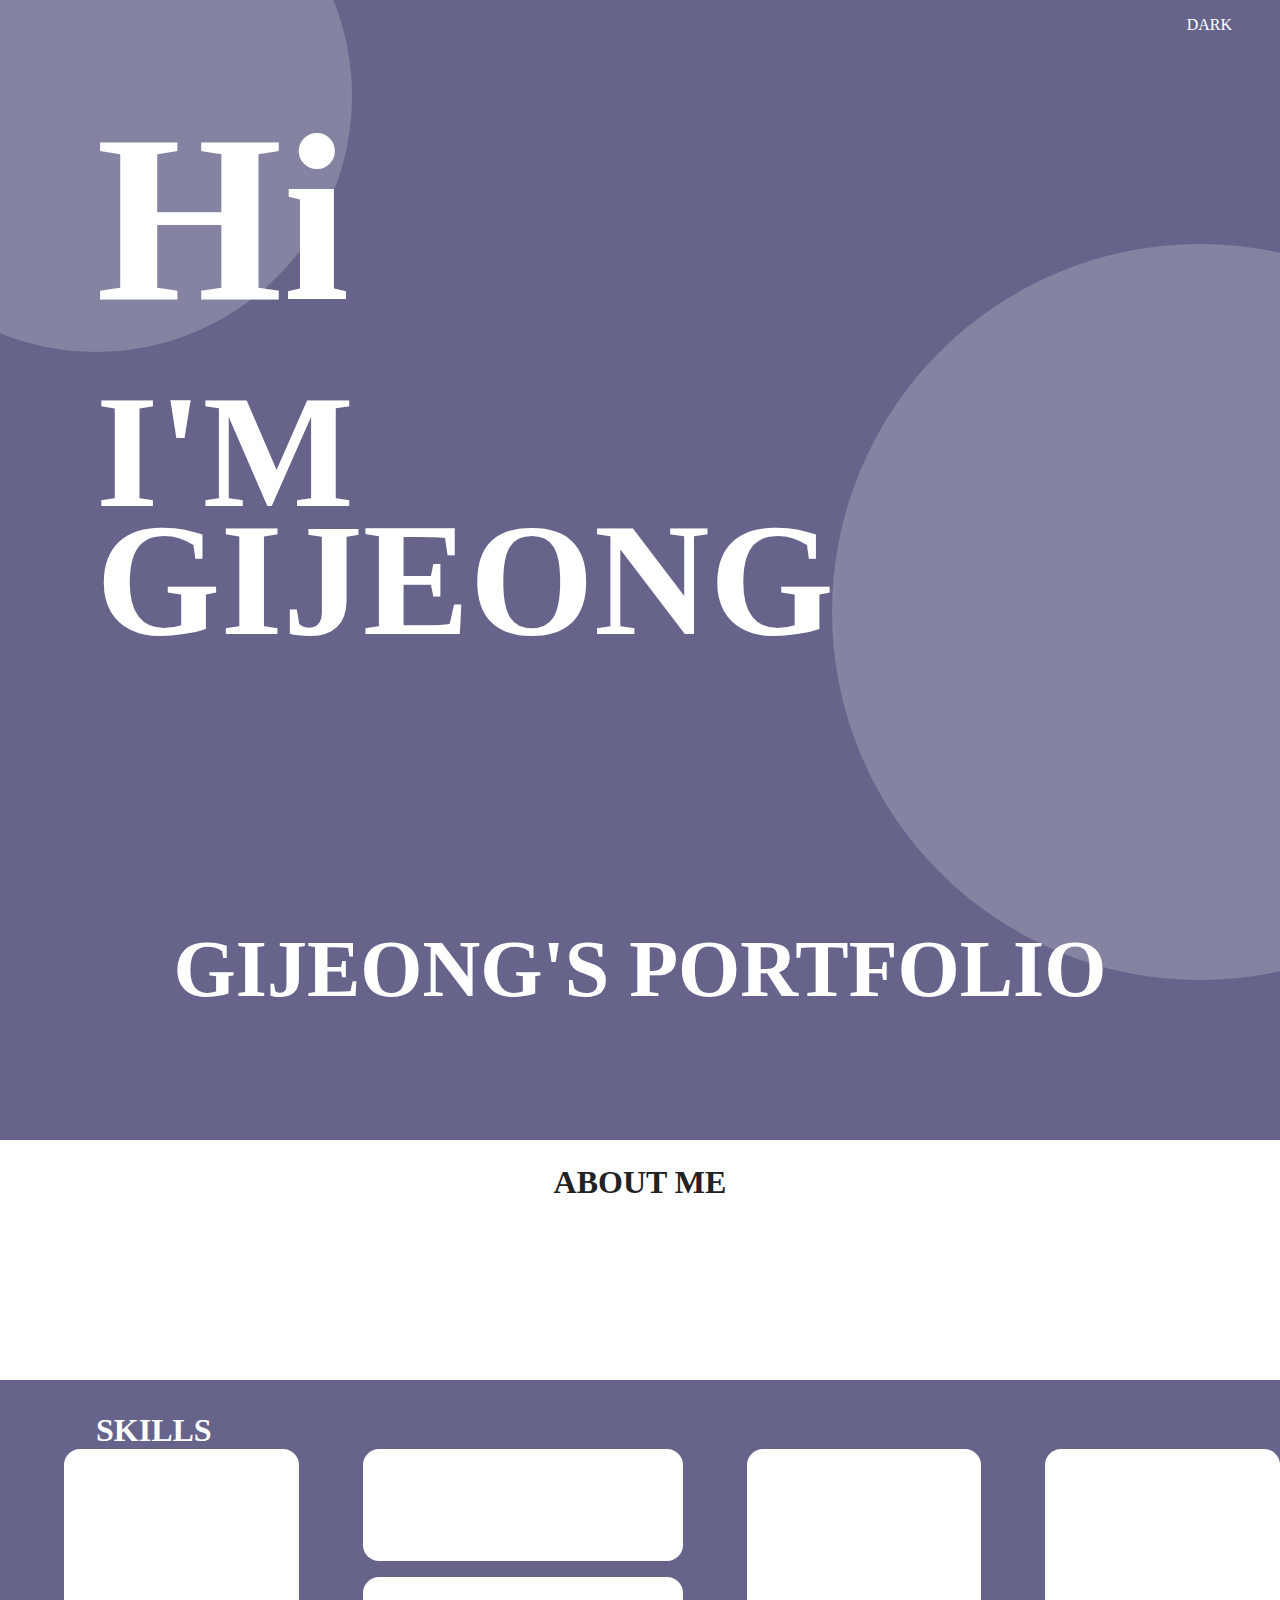
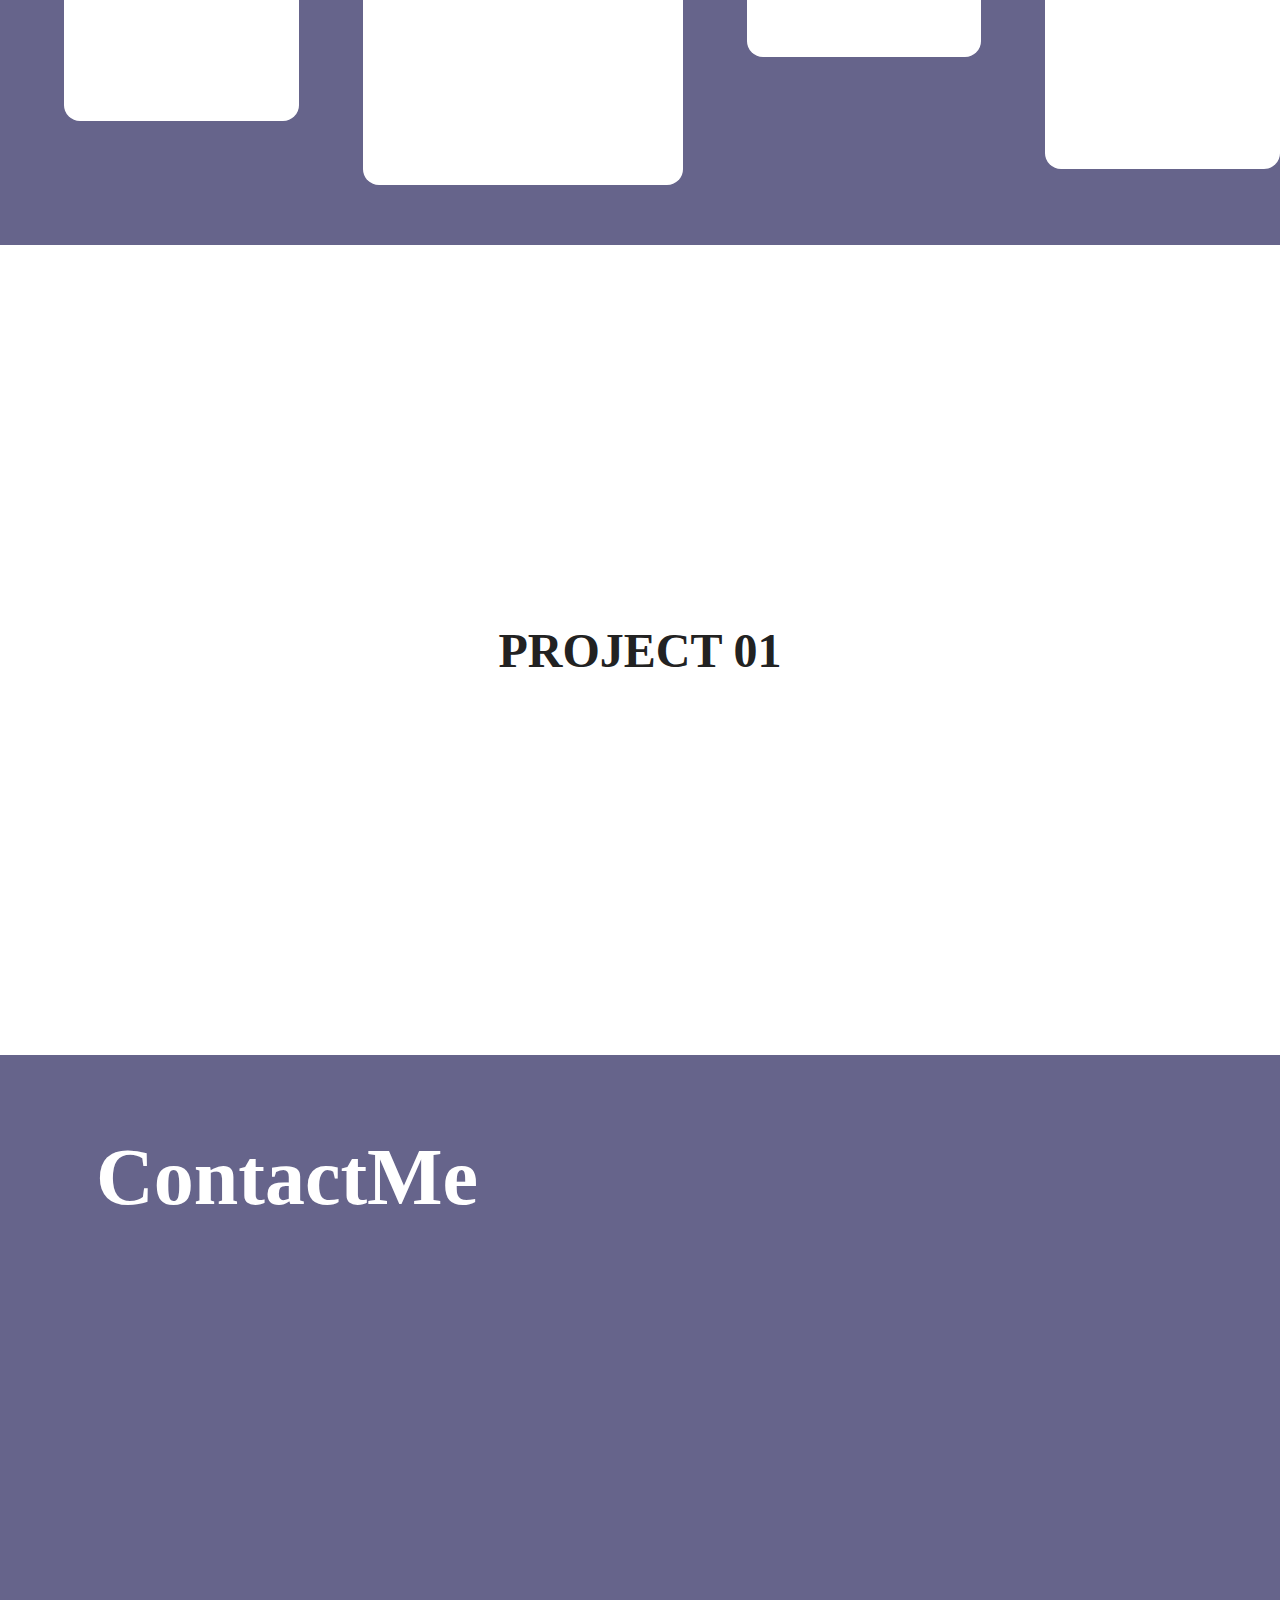
==== index.html @ b9e45b72 "first commit" ====
<!DOCTYPE html>
<html lang="en">
  <head>
    <meta charset="UTF-8" />
    <meta http-equiv="X-UA-Compatible" content="IE=edge" />
    <meta name="viewport" content="width=device-width, initial-scale=1.0" />
    <title>포트폴리오</title>
    <link rel="stylesheet" href="./css/common.css" />
    <link rel="stylesheet" href="./css/portfolio.css" />
  </head>
  <body>
    <div>
      <section id="wrap">
        <header><span id="darkMode" class="whiteFont">DARK</span></header>
        <div id="smallCircle" class="whiteBackground"></div>
        <div class="fontsize15rem whiteFont bold subject">Hi</div>
        <div class="fontsize10rem whiteFont bold subject line80">
          I'M <br />
          GIJEONG
        </div>
        <div id="bigCircle" class="whiteBackground"></div>
      </section>
      <section>
        <div class="whiteFont fontsize5rem centerTextBox10 bold">
          GIJEONG'S PORTFOLIO
        </div>
        <div
          class="bold fontsize2rem centerTextBox10 whiteBackground"
          id="aboutme"
        >
          ABOUT ME
        </div>
        <div>
          <p class="fontsize2rem whiteFont bold subject">SKILLS</p>
          <div class="flexAlignStart">
            <div class="whiteboxWidth whiteBox17rem"></div>
            <div>
              <div class="whiteboxWidth whiteBox7rem"></div>
              <div class="whiteboxWidth whiteBox13rem"></div>
            </div>
            <div class="whiteboxWidth whiteBox13rem"></div>
            <div class="whiteboxWidth whiteBox20rem"></div>
          </div>
        </div>
      </section>
      <section class="flexCenter">
        <div id="projectBox" class="whiteBackground flexCenter">PROJECT 01</div>
        <div></div>
      </section>
      <section>
        <div class="whiteFont fontsize5rem bold subject contact">ContactMe</div>
        <div class="footer whiteBackground"></div>
      </section>
    </div>
    <script>
      window.onload = function () {
        /*최상위 root 속성 셋팅*/
        document.documentElement.setAttribute("color-theme", "purple");
      };

      let darkMode = document.getElementById("darkMode");

      darkMode.addEventListener("click", (e) => {
        //매개변수 이름은 마음대로..e든 event든
        //e => 이벤트가 일어난 객체가 뭔지 알려줌
        //e.target==> 일어난 객체를 선택
        //e.target.innerText=> 일어난 개체를 선택해서 innerText 속성 선택
        if (e.target.innerText == "DARK") {
          //documentElement=> html 태그 즉 root
          document.documentElement.setAttribute("color-theme", "dark");
          e.target.innerText = "PURPLE";
        } else {
          document.documentElement.setAttribute("color-theme", "purple");
          e.target.innerText = "DARK";
        }
      });
    </script>
  </body>
</html>
---- css/common.css ----
/*변수선언
가상선택자 루트*/
:root[color-theme="purple"] {
  --background: #66648b;
  --boxColor: #fff;
}
:root[color-theme="dark"] {
  --background: #000;
  --boxColor: #2f2f2f;
}

.bold {
  font-weight: bold;
}

.whiteFont {
  color: #fff;
}

.whiteBackground {
  background-color: var(--boxColor);
}

.fontsize2rem {
  font-size: 2rem;
}

.fontsize5rem {
  font-size: 5rem;
}
.fontsize7rem {
  font-size: 7rem;
}

.fontsize8rem {
  font-size: 8rem;
}

.fontsize10rem {
  font-size: 10rem;
}

.fontsize15rem {
  font-size: 15rem;
}

.line80 {
  line-height: 80%;
}
.whiteboxWidth {
  width: 20rem;
  background-color: #fff;
  border-radius: 1rem;
}
.whiteBox7rem {
  height: 7rem;
}

.whiteBox13rem {
  height: 13rem;
}

.whiteBox17rem {
  height: 17rem;
}

.centerTextBox10 {
  padding-top: 1.5rem;
  width: 100%;
  height: 15rem;
  text-align: center;
}

.subject {
  padding-top: 2rem;
  padding-left: 6rem;
}
.whiteBox20rem {
  height: 20rem;
}
---- css/portfolio.css ----
/*가상요소 선택=> :root는 css가 만든거임 
color-theme는 내장된게 아니라 내가 만든 속성*/
:root[color-theme="purple"] {
  /*변수선언*/
  --background: #66648b;
  --boxColor: #fff;
  --fontColor: #222;
}
:root[color-theme="dark"] {
  --background: #000;
  --boxColor: #2f2f2f;
  --fontColor: white;
}
/*
자바스크립트로 한다면
let --background;
let --boxColor;
if(root.getAttribute("color-theme")==="pink")
*/
* {
  margin: 0;
  padding: 0;
  box-sizing: border-box;
}
/*
    스크롤을 다루기 위해서는 관련된 가상 요소에 스타일을 입혀주면 됩니다.

    몇가지 가상요소가 더 있지만 주로 아래 3개만 신경써줍니다.(chrome 기준)

    

    ::-webkit-scrollbar : 스크롤바 전체
    ::-webkit-scrollbar-thumb : 스크롤 막대
    ::-webkit-scrollbar-track : 스크롤 막대 외부
    */

body {
  overflow-x: hidden;
}
body::-webkit-scrollbar {
  display: none;
}

header {
  width: 100%;
  height: 3rem;
  text-align: right;
  padding-top: 1rem;
  padding-right: 3rem;
}

header > span {
  cursor: pointer;
}
#wrap > div:nth-child(4) {
  animation-name: move;
  animation-duration: 2s;
  animation-delay: 1s;
  animation-direction: alternate;
  animation-iteration-count: infinite;
}

@keyframes move {
  0% {
    left: 0%;
  }
  25% {
    left: 20%;
  }
  75% {
    left: 50%;
  }
  100% {
    left: 100%;
  }
}

section {
  width: 100%;
  height: 100vh;
  background-color: var(--background);
}

#smallCircle {
  position: absolute;
  width: 32rem;
  height: 32rem;
  top: -10rem;
  left: -10rem;
  opacity: 0.2;
  border-radius: 50%;
}

#bigCircle {
  position: absolute;
  width: 46rem;
  height: 46rem;
  bottom: -5rem;
  right: -18rem;
  opacity: 0.2;
  border-radius: 50%;
}

/*
 앤트디자인
 부트스트랩
 머터리얼 디자인
*/

.flexAlignStart {
  display: flex;
  justify-content: center;
  align-items: flex-start;
}

.flexAlign {
  display: flex;

  align-items: center;
}

.flexCenter {
  display: flex;
  justify-content: center;
  align-items: center;
}
.flexAlignStart > div {
  margin-left: 4rem;
}

.flexAlignStart > div > div {
  margin-bottom: 1rem;
}

#projectBox {
  width: 100%;
  height: 90vh;

  font-size: 3rem;
  font-weight: bold;
  color: var(--fontColor);
}

.contact {
  height: 70%;
}
.footer {
  height: 30%;
}

#aboutme {
  color: var(--fontColor);
}
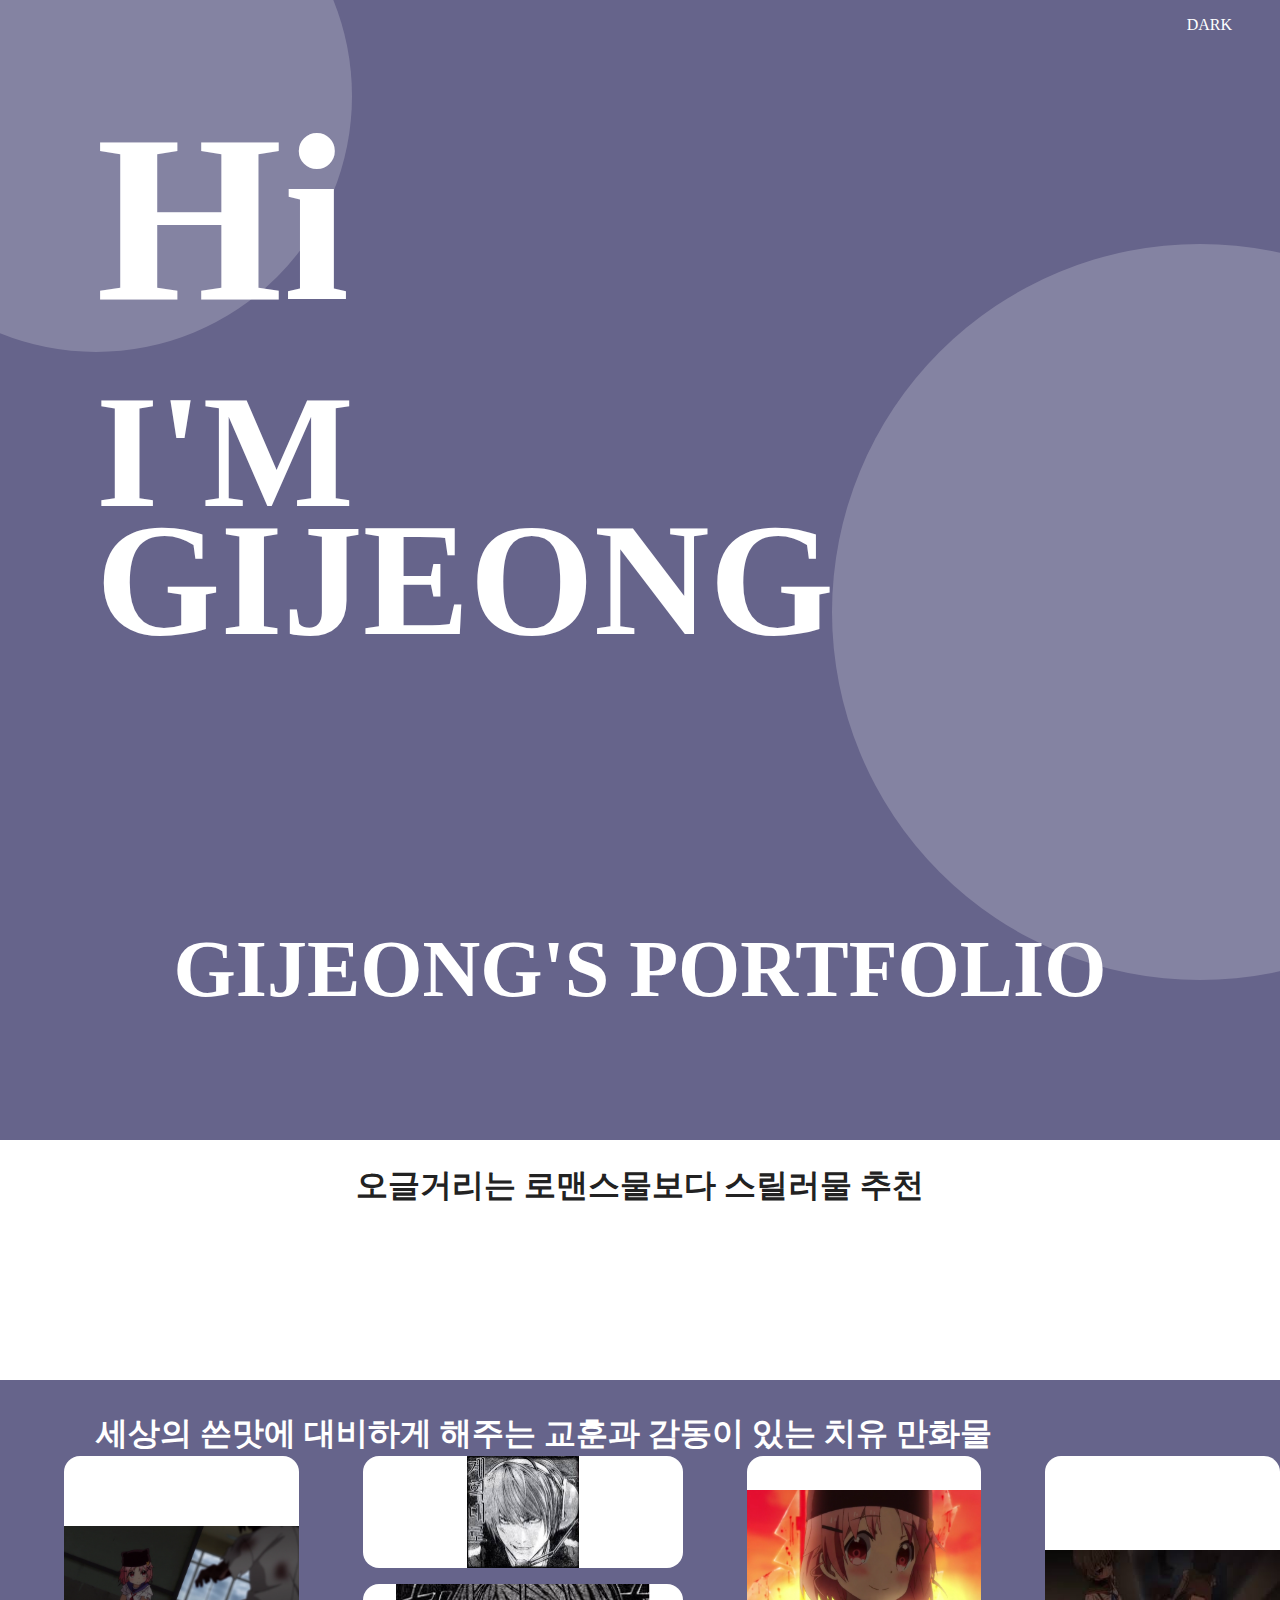
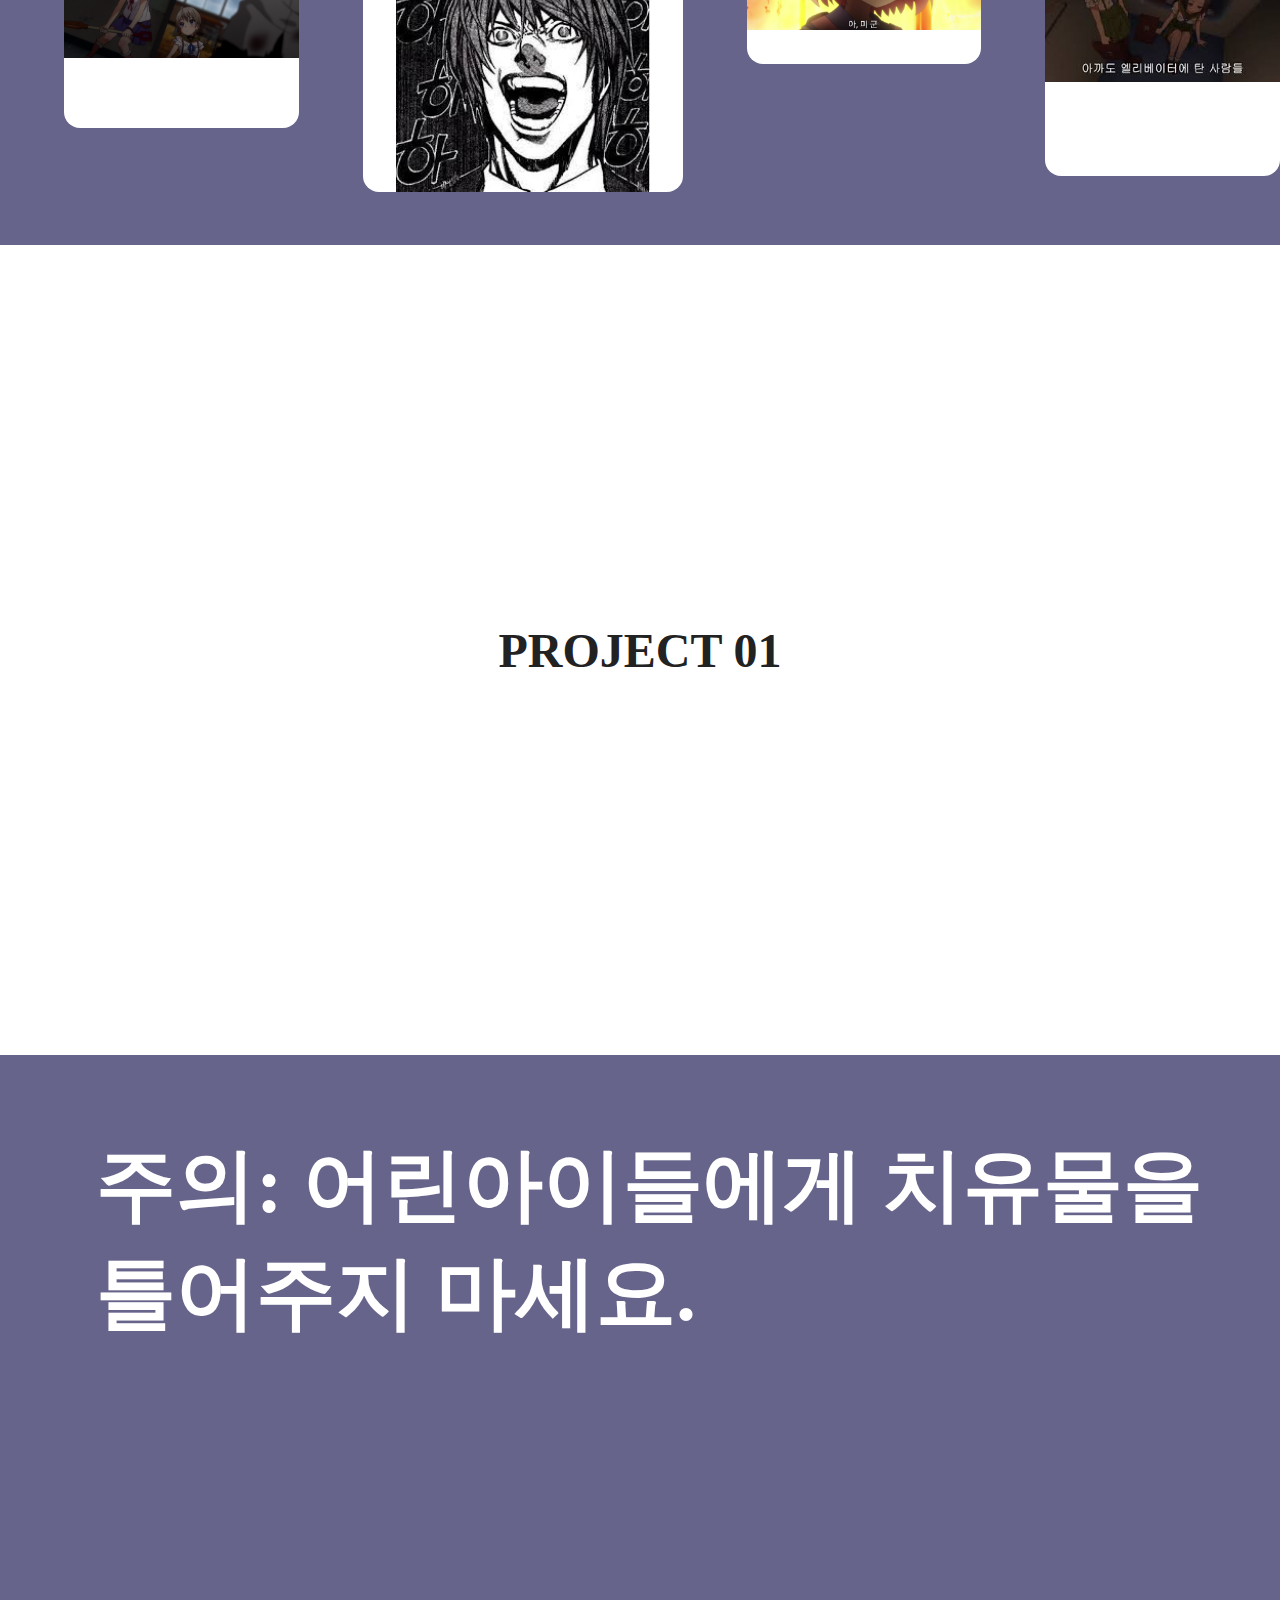
==== commit af2f289e: "commit22" ====
--- a/index.html
+++ b/index.html
@@ -28,18 +28,20 @@
           class="bold fontsize2rem centerTextBox10 whiteBackground"
           id="aboutme"
         >
-          ABOUT ME
+          오글거리는 로맨스물보다 스릴러물 추천
         </div>
         <div>
-          <p class="fontsize2rem whiteFont bold subject">SKILLS</p>
+          <p class="fontsize2rem whiteFont bold subject">
+            세상의 쓴맛에 대비하게 해주는 교훈과 감동이 있는 치유 만화물
+          </p>
           <div class="flexAlignStart">
-            <div class="whiteboxWidth whiteBox17rem"></div>
+            <div id="photo1" class="whiteboxWidth whiteBox17rem image"></div>
             <div>
-              <div class="whiteboxWidth whiteBox7rem"></div>
-              <div class="whiteboxWidth whiteBox13rem"></div>
+              <div id="photo2" class="whiteboxWidth whiteBox7rem image"></div>
+              <div id="photo3" class="whiteboxWidth whiteBox13rem image"></div>
             </div>
-            <div class="whiteboxWidth whiteBox13rem"></div>
-            <div class="whiteboxWidth whiteBox20rem"></div>
+            <div id="photo4" class="whiteboxWidth whiteBox13rem image"></div>
+            <div id="photo5" class="whiteboxWidth whiteBox20rem image"></div>
           </div>
         </div>
       </section>
@@ -48,7 +50,9 @@
         <div></div>
       </section>
       <section>
-        <div class="whiteFont fontsize5rem bold subject contact">ContactMe</div>
+        <div class="whiteFont fontsize5rem bold subject contact">
+          주의: 어린아이들에게 치유물을 틀어주지 마세요.
+        </div>
         <div class="footer whiteBackground"></div>
       </section>
     </div>
--- a/css/portfolio.css
+++ b/css/portfolio.css
@@ -62,16 +62,16 @@
 
 @keyframes move {
   0% {
-    left: 0%;
+    margin-left: 0%;
   }
   25% {
-    left: 20%;
+    margin-left: 20%;
   }
   75% {
-    left: 50%;
+    margin-left: 50%;
   }
   100% {
-    left: 100%;
+    margin-left: 80%;
   }
 }
 
@@ -151,3 +151,29 @@
 #aboutme {
   color: var(--fontColor);
 }
+
+.image {
+  background-position: center;
+  background-repeat: no-repeat;
+  background-size: contain;
+}
+
+#photo1 {
+  background-image: url("../image/5e315429f93ce2161b8ae4c96a2792f0b2fc78f5.png");
+}
+
+#photo2 {
+  background-image: url("../image/다운로드.jpg");
+}
+
+#photo3 {
+  background-image: url("../image/다운로드2.jpg");
+}
+
+#photo4 {
+  background-image: url("../image/Screenshot_2015-07-10-04-49-13.png");
+}
+
+#photo5 {
+  background-image: url("../image/images.jpg");
+}
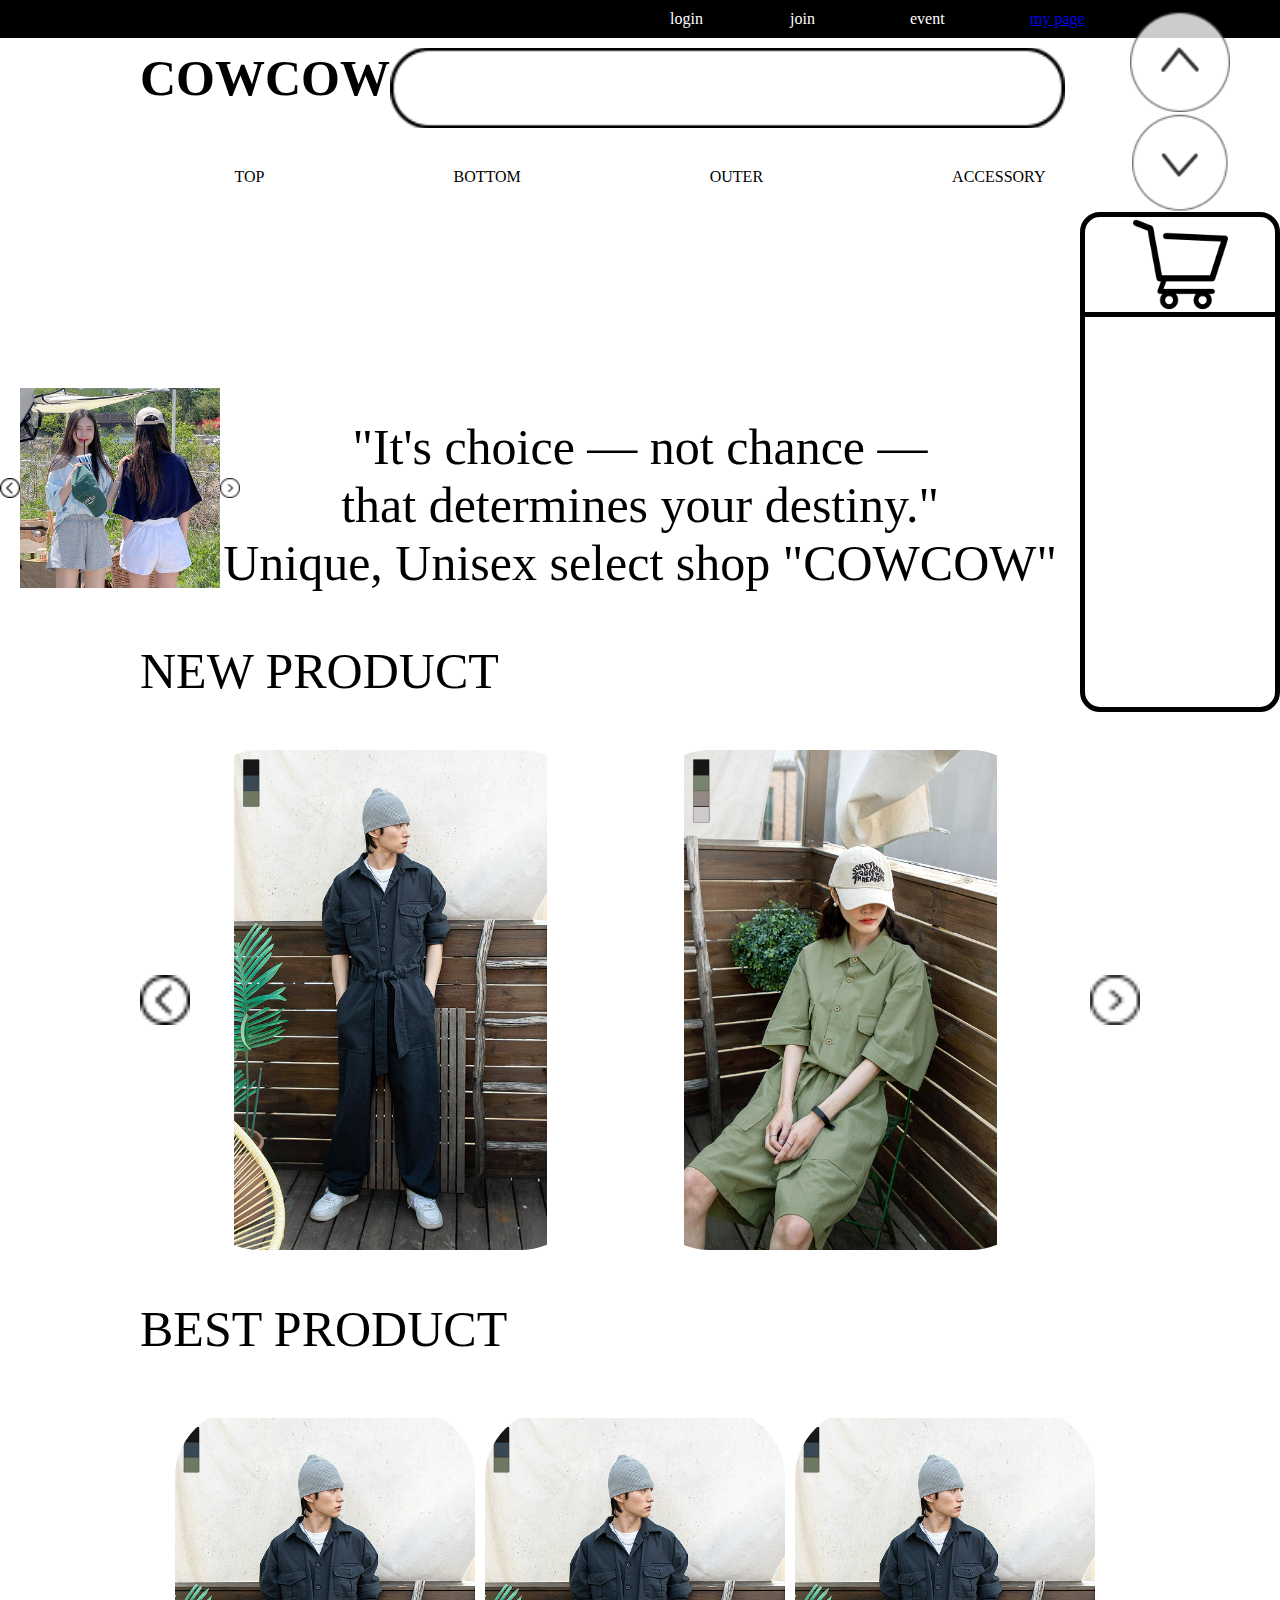
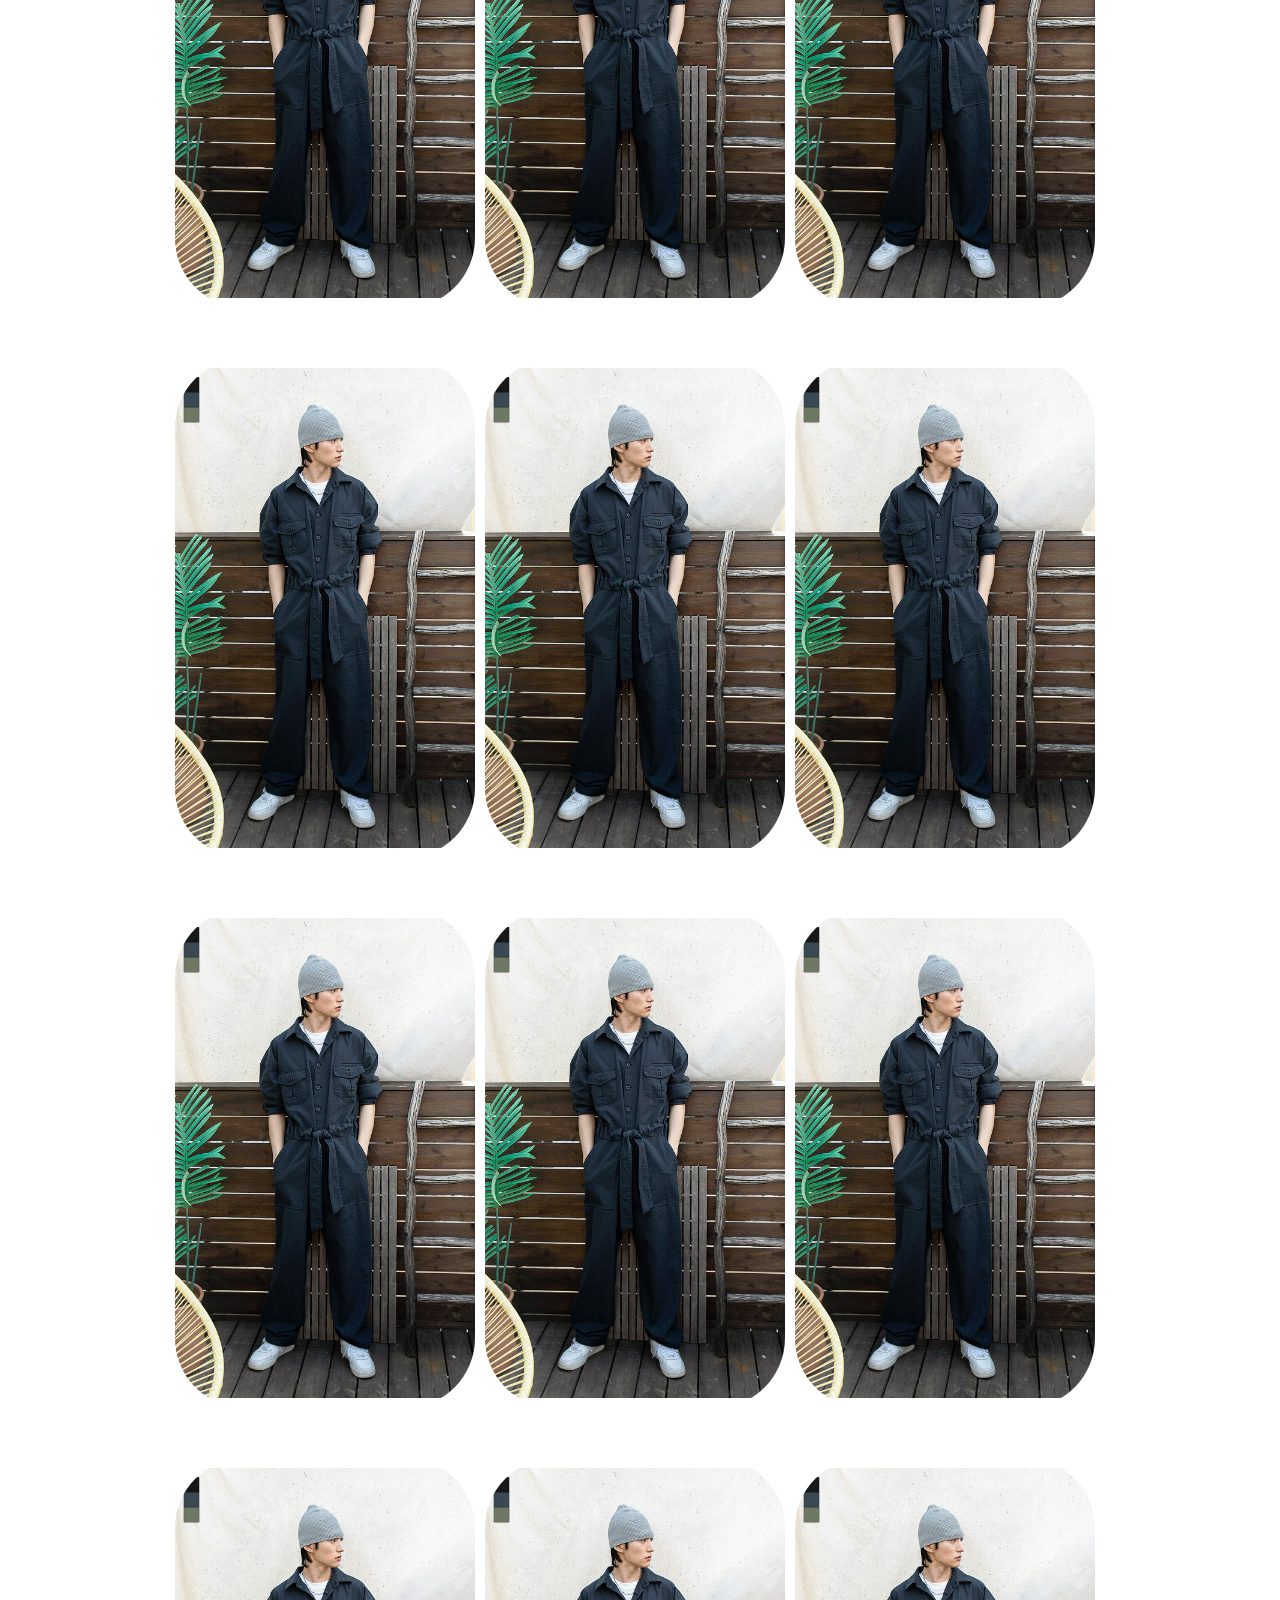
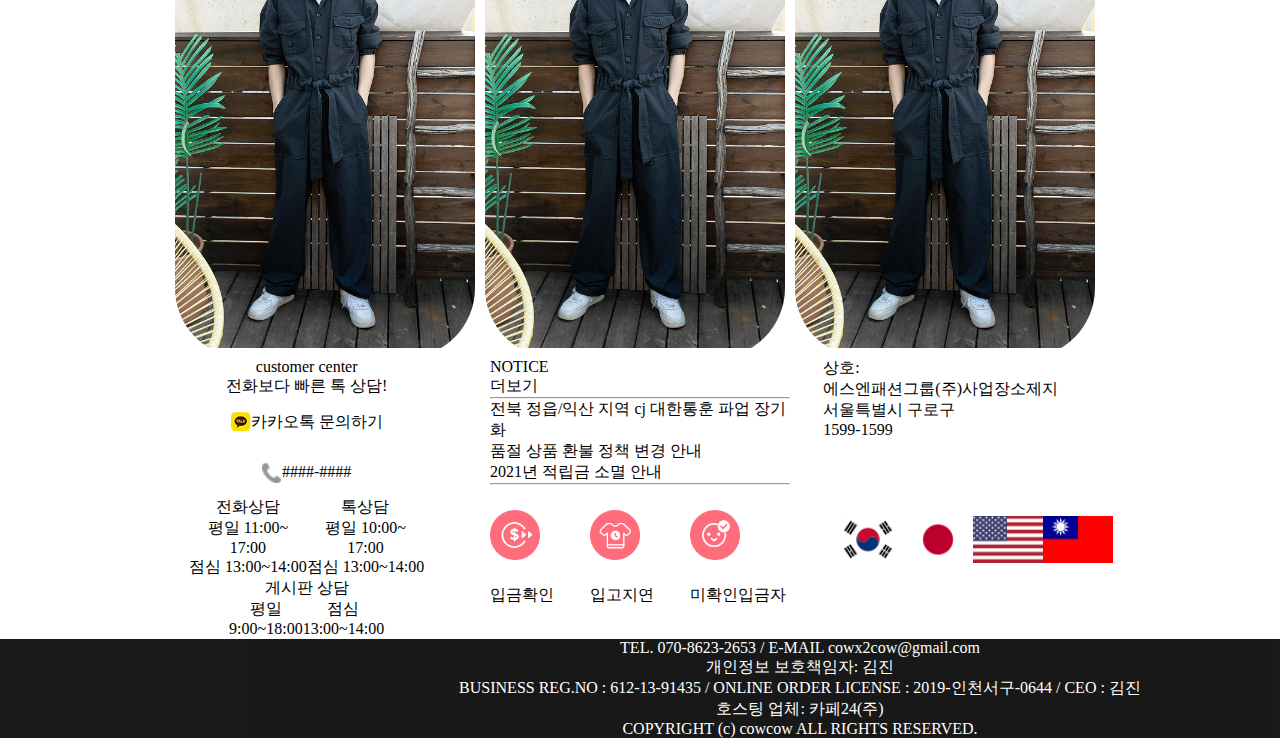
==== commit f185a706: "최종" ====
--- a/index.html
+++ b/index.html
@@ -4,80 +4,1092 @@
     <meta charset="UTF-8" />
     <meta http-equiv="X-UA-Compatible" content="IE=edge" />
     <meta name="viewport" content="width=device-width, initial-scale=1.0" />
-    <title>포트폴리오</title>
-    <link rel="stylesheet" href="./css/common.css" />
-    <link rel="stylesheet" href="./css/portfolio.css" />
+    <title>main</title>
+    <style>
+      * {
+        margin: 0;
+        padding: 0;
+        box-sizing: border-box;
+      }
+
+      #top {
+        background-color: black;
+      }
+
+      #topright {
+        margin: 0 auto;
+        width: 1000px;
+
+        display: flex;
+        justify-content: flex-end;
+      }
+      #topright div {
+        color: white;
+
+        margin: 10px;
+        width: 100px;
+      }
+
+      .section1 {
+        margin: 0 auto;
+        width: 1000px;
+
+        /*
+            위에 있는 요소를 position: fixed;를 이용하여 고정하면 왼쪽에 위치합니다.
+            left: 50%;를 추가하여 시작 위치를 정가운데로 만듭니다.
+            transform: translateX( -50% );를 추가하여 요소 크기의 50%만큼 왼쪽을 이동합니다.
+            */
+
+        /*
+        position: fixed;
+        left: 50%;
+        transform: translateX(-50%);
+
+        z-index: 1;
+        */
+        background-color: white;
+      }
+
+      .fixedsection1 {
+        position: fixed;
+        top: 0%;
+        left: 50%;
+        transform: translateX(-50%);
+
+        z-index: 1;
+      }
+
+      #logosearch {
+        display: flex;
+        justify-content: center;
+
+        width: 100%;
+        height: 80px;
+
+        position: relative;
+      }
+      #logo {
+        /*display:inline-block;*/
+        font-weight: bold;
+        font-size: 50px;
+        /*
+            이렇게 해도 글자 원래크기랑 검색창 이미지 원래 크기는 합이 1000을 넘지 않는다.
+            */
+        width: 20%;
+        height: 100%;
+        line-height: 80px;
+        text-align: center;
+      }
+      #search {
+        /*display:inline-block;*/
+        margin-top: 10px;
+        margin-left: 50px;
+        width: 90%;
+        height: 100%;
+      }
+
+      #blank {
+        /*display:inline-block;*/
+        position: relative;
+
+        width: 90%;
+        height: 100%;
+
+        background: url("images\\search_bg.png");
+        background-repeat: no-repeat;
+        background-position: center;
+        background-size: cover;
+      }
+      #blank > input {
+        position: absolute;
+        top: 10px;
+        left: 30px;
+
+        border: 0px solid black;
+        width: 90%;
+        height: 80%;
+
+        background-color: transparent;
+        color: black;
+        /*onfocus=this.blur();*/
+      }
+      #category {
+        margin-top: 50px;
+
+        display: flex;
+        justify-content: space-around;
+
+        width: 100%;
+        height: 50px;
+      }
+      #category > div > a {
+        text-decoration: none;
+        color: black;
+        /*
+            이거 넣으면 이상하게 됨
+            font-size:100px;
+            */
+      }
+
+      .hiddenmenu {
+        /*
+        display:none와 visibility : hidden은 둘 다 요소를 보이지 않게 하는 속성이라는 점에서 같지만, UI적으로 볼 때 둘은 완전히 다릅니다. display:none은 화면 상 어떤 영역을 차지하지 않고 완전히 삭제된 것처럼 보이게 합니다. 그러나 visibility:hidden은 해당 요소가 보이지 않을 뿐 요소가 존재하는 영역은 확실히 보이게 됩니다.
+        */
+        /*
+        visibility: hidden;
+        */
+        display: none;
+        position: fixed;
+
+        margin: 0 auto;
+
+        width: 1000px;
+
+        background-color: seashell;
+
+        transition: all 1s;
+        opacity: 0;
+
+        display: flex;
+        justify-content: space-around;
+        align-items: center;
+        text-align: center;
+        /*
+        fixed랑 absolute는 top을 주자
+        */
+        top: 200px;
+      }
+      .hiddenmenu ul {
+        list-style: none;
+        width: 200px;
+        height: 300px;
+      }
+      .hiddenmenu ul li {
+        width: 200px;
+
+        padding: 20px;
+        font-size: 20px;
+        text-align: center;
+      }
+      .fixedhidden {
+        position: fixed;
+
+        top: 23%;
+        left: 50%;
+        transform: translateX(-50%);
+
+        z-index: 1;
+      }
+      .on {
+        /*
+        visibility: visible;
+        */
+        /*
+          block과 flex를 줘서 둘다 먹히게 한다.
+        */
+        display: block;
+        display: flex;
+
+        opacity: 1;
+        height: 300px;
+        z-index: 2;
+      }
+      .hiddenmenu ul li:hover {
+        color: skyblue;
+      }
+
+      /*
+      #category:hover #hiddenmenu {
+        visibility: visible;
+        opacity: 1;
+      }
+      */
+      #section2 {
+        margin: 0 auto;
+        width: 1000px;
+        /*
+            fixed 위치와 겹치지 않게 아랫요소에 마진을 많이 주자.
+            */
+        margin-top: 200px;
+      }
+
+      #section2 > #article1 {
+        text-align: center;
+        font-size: 50px;
+      }
+
+      #article2 {
+        margin-top: 50px;
+        font-size: 50px;
+      }
+      #photogroup1 {
+        margin-top: 50px;
+
+        display: flex;
+        flex-wrap: nowrap;
+        justify-content: center;
+        /* overflow-x: scroll;*/
+      }
+      /*
+        #photogruoup1  div{
+            width:400px;
+            height:500px;
+            border-radius:10px;
+            
+            background-repeat:no-repeat;
+            background-position:center;
+            background-size:contain;
+
+        }
+        */
+      /*
+        #photogroup1:nth-child(1){
+            background:url("images\\5550m.jpg");
+        }
+        #photogroup1:nth-child(2){
+            background:url("images\\5551w.jpg");
+        }
+        */
+      #main_beforearrow {
+        width: 50px;
+
+        background: url("images\\left-arrow.png");
+        background-repeat: no-repeat;
+        background-position: center;
+        background-size: contain;
+
+        z-index: 0;
+      }
+      #main_afterarrow {
+        width: 50px;
+
+        background: url("images\\arrow-right.png");
+        background-repeat: no-repeat;
+        background-position: center;
+        background-size: contain;
+
+        z-index: 0;
+      }
+      #main_flowdesk {
+        width: 900px;
+        overflow: hidden;
+      }
+      #main_flowdesk > div {
+        width: 900px;
+        display: flex;
+        flex-wrap: nowrap;
+        justify-content: center;
+
+        transform: translateX(450px);
+      }
+      #photogroup1_1 {
+        background: url("images\\5550m.jpg");
+        /*flex이므로 min-width를 주자*/
+        min-width: 400px;
+        max-width: 400px;
+        height: 500px;
+        border-radius: 70px;
+
+        margin-right: 50px;
+
+        background-repeat: no-repeat;
+        background-position: center;
+        background-size: contain;
+      }
+      #photogroup1_2 {
+        background: url("images\\5551w.jpg");
+
+        min-width: 400px;
+        max-width: 400px;
+        height: 500px;
+        border-radius: 70px;
+        margin-right: 50px;
+
+        background-repeat: no-repeat;
+        background-position: center;
+        background-size: contain;
+      }
+      #photogroup1_3 {
+        background: url("images\\5579w.jpg");
+
+        min-width: 400px;
+        max-width: 400px;
+        height: 500px;
+        border-radius: 70px;
+        margin-right: 50px;
+
+        background-repeat: no-repeat;
+        background-position: center;
+        background-size: contain;
+      }
+      #photogroup1_4 {
+        background: url("images\\5587m.jpg");
+
+        min-width: 400px;
+        max-width: 400px;
+        height: 500px;
+        border-radius: 70px;
+        margin-right: 50px;
+
+        background-repeat: no-repeat;
+        background-position: center;
+        background-size: contain;
+      }
+      #article3 {
+        margin-top: 50px;
+        font-size: 50px;
+      }
+      .photogroup2 {
+        margin-top: 50px;
+
+        display: flex;
+        flex-wrap: nowrap;
+        justify-content: center;
+      }
+      #photogroup2_1 {
+        background: url("images\\5550m.jpg");
+
+        width: 300px;
+        height: 500px;
+        border-radius: 70px;
+
+        background-repeat: no-repeat;
+        background-position: center;
+        background-size: contain;
+
+        margin-right: 10px;
+      }
+      #photogroup2_2 {
+        background: url("images\\5550m.jpg");
+
+        width: 300px;
+        height: 500px;
+        border-radius: 70px;
+
+        background-repeat: no-repeat;
+        background-position: center;
+        background-size: contain;
+        margin-right: 10px;
+      }
+      #photogroup2_3 {
+        background: url("images\\5550m.jpg");
+
+        width: 300px;
+        height: 500px;
+        border-radius: 70px;
+
+        background-repeat: no-repeat;
+        background-position: center;
+        background-size: contain;
+        margin-right: 10px;
+      }
+      #photogroup3_1 {
+        background: url("images\\5550m.jpg");
+
+        width: 300px;
+        height: 500px;
+        border-radius: 70px;
+
+        background-repeat: no-repeat;
+        background-position: center;
+        background-size: contain;
+        margin-right: 10px;
+      }
+      #photogroup3_2 {
+        background: url("images\\5550m.jpg");
+
+        width: 300px;
+        height: 500px;
+        border-radius: 70px;
+
+        background-repeat: no-repeat;
+        background-position: center;
+        background-size: contain;
+        margin-right: 10px;
+      }
+      #photogroup3_3 {
+        background: url("images\\5550m.jpg");
+
+        width: 300px;
+        height: 500px;
+        border-radius: 70px;
+
+        background-repeat: no-repeat;
+        background-position: center;
+        background-size: contain;
+        margin-right: 10px;
+      }
+      #photogroup4_1 {
+        background: url("images\\5550m.jpg");
+
+        width: 300px;
+        height: 500px;
+        border-radius: 70px;
+
+        background-repeat: no-repeat;
+        background-position: center;
+        background-size: contain;
+        margin-right: 10px;
+      }
+      #photogroup4_2 {
+        background: url("images\\5550m.jpg");
+
+        width: 300px;
+        height: 500px;
+        border-radius: 70px;
+
+        background-repeat: no-repeat;
+        background-position: center;
+        background-size: contain;
+        margin-right: 10px;
+      }
+      #photogroup4_3 {
+        background: url("images\\5550m.jpg");
+
+        width: 300px;
+        height: 500px;
+        border-radius: 70px;
+
+        background-repeat: no-repeat;
+        background-position: center;
+        background-size: contain;
+        margin-right: 10px;
+      }
+      #photogroup5_1 {
+        background: url("images\\5550m.jpg");
+
+        width: 300px;
+        height: 500px;
+        border-radius: 70px;
+
+        background-repeat: no-repeat;
+        background-position: center;
+        background-size: contain;
+        margin-right: 10px;
+      }
+      #photogroup5_2 {
+        background: url("images\\5550m.jpg");
+
+        width: 300px;
+        height: 500px;
+        border-radius: 70px;
+
+        background-repeat: no-repeat;
+        background-position: center;
+        background-size: contain;
+        margin-right: 10px;
+      }
+      #photogroup5_3 {
+        background: url("images\\5550m.jpg");
+
+        width: 300px;
+        height: 500px;
+        border-radius: 70px;
+
+        background-repeat: no-repeat;
+        background-position: center;
+        background-size: contain;
+        margin-right: 10px;
+      }
+
+      #center {
+        left: 300px;
+        right: 300px;
+        display: flex;
+        flex-wrap: nowrap;
+        justify-content: space-around;
+      }
+      #aside1 {
+        width: 200px;
+        height: 600px;
+
+        position: relative;
+        /*
+            위에 있는 요소를 position: fixed;를 이용하여 고정하면 왼쪽에 위치합니다.
+            left: 50%;를 추가하여 시작 위치를 정가운데로 만듭니다.
+            transform: translateX( -50% );를 추가하여 요소 크기의 50%만큼 왼쪽을 이동합니다.
+            */
+
+        position: fixed;
+        left: 0%;
+
+        /*
+            background-color:aqua;
+            */
+      }
+      #aside2 {
+        width: 200px;
+        height: 1000px;
+
+        position: relative;
+        /*
+            위에 있는 요소를 position: fixed;를 이용하여 고정하면 왼쪽에 위치합니다.
+            
+            */
+
+        position: fixed;
+        right: 0%;
+
+        /*
+        원래 height는 긴데 fixed하면 height가 계속 짤리게 나온다. 원래 그림크기 다 보여주면서 fixed 하기 위해
+        top을 음수로 주거나 top-margin을 줄인다.
+        */
+        top: -32%;
+
+        z-index: 3;
+
+        /*
+            background-color:aqua;
+            */
+      }
+
+      #aside1 > div {
+        position: absolute;
+        top: 50%;
+        /*background-color: pink;*/
+
+        width: 250px;
+        height: 300px;
+
+        display: flex;
+        flex-wrap: nowrap;
+        align-items: center;
+      }
+      #aside2 > div {
+        position: absolute;
+        /*
+        aside1 300위치에 맞게 !!
+        */
+        top: 30%;
+        /*background-color: pink;*/
+
+        width: 200px;
+        height: 800px;
+
+        z-index: 3;
+      }
+
+      #beforearrow {
+        width: 20px;
+        height: 20px;
+
+        background: url("images\\left-arrow.png");
+        background-repeat: no-repeat;
+        background-position: center;
+        background-size: contain;
+
+        z-index: 5;
+      }
+      #afterarrow {
+        width: 20px;
+        height: 20px;
+
+        background: url("images\\arrow-right.png");
+        background-repeat: no-repeat;
+        background-position: center;
+        background-size: contain;
+
+        z-index: 5;
+      }
+      #flowdesk {
+        width: 200px;
+        height: 300px;
+        overflow: hidden;
+      }
+      #flowdesk > div {
+        width: 200px;
+        height: 300px;
+
+        display: flex;
+        flex-wrap: nowrap;
+
+        align-items: center;
+
+        /* background: yellow;*/
+        /* 여기다 히든쓰면 안됨.overflow: hidden;*/
+      }
+      #flowdesk > div > div:nth-child(1) {
+        /*
+            display:inline-block;
+            */
+        /*
+        부모 속성열 변갱해도 계속 스트레치가 남아있는 현상이 있네요 저는 min-width를 줘서 강제로 줄어들지 못하게 수정
+        */
+        min-width: 200px;
+        max-width: 200px;
+        height: 300px;
+
+        background: url("images\\1652337351_0.jpg");
+        background-repeat: no-repeat;
+        background-position: center;
+        background-size: contain;
+      }
+
+      #flowdesk > div > div:nth-child(2) {
+        /*
+            display:inline-block;
+            */
+        /*
+        부모 속성열 변갱해도 계속 스트레치가 남아있는 현상이 있네요 저는 min-width를 줘서 강제로 줄어들지 못하게 수정
+        */
+        min-width: 200px;
+        max-width: 200px;
+        height: 300px;
+
+        background: url("images\\1652238048_0.jpg");
+        background-repeat: no-repeat;
+        background-position: center;
+        background-size: contain;
+      }
+
+      #aside2 > div > div:nth-child(1) {
+        width: 200px;
+        height: 100px;
+        background: url("images\\arrow1.png");
+        background-repeat: no-repeat;
+        background-position: center;
+        background-size: contain;
+      }
+      #aside2 > div > div:nth-child(2) {
+        width: 200px;
+        height: 100px;
+        background: url("images\\arrow2.png");
+        background-repeat: no-repeat;
+        background-position: center;
+        background-size: contain;
+      }
+
+      #aside2 > div > div:nth-child(3) {
+        width: 200px;
+        height: 500px;
+        border-radius: 20px 20px;
+
+        border-color: black;
+        border-style: solid;
+        border-width: 5px;
+      }
+      #aside2 > div > div > div:nth-child(1) {
+        width: 190px;
+        height: 100px;
+
+        background: url("images\\free-icon-shopping-cart-empty-side-view-34568.png");
+        background-repeat: no-repeat;
+        background-position: center;
+        background-size: contain;
+
+        border-bottom: 5px solid black;
+      }
+      footer {
+        background-color: black;
+
+        /*
+        장바구니를 보이게 하기 위해서 투명도를 주자
+        */
+        opacity: 0.9;
+      }
+      #bottom {
+        text-align: center;
+
+        color: white;
+
+        width: 1600px;
+        margin: 0 auto;
+      }
+
+      #section3 {
+        display: flex;
+        flex-wrap: nowrap;
+        justify-content: space-around;
+      }
+      #section3 > div {
+        width: 300px;
+      }
+      #first {
+        text-align: center;
+      }
+      #section3 > #first > div > div:nth-child(3) {
+        display: flex;
+        flex-wrap: nowrap;
+        align-items: center;
+        justify-content: center;
+      }
+      #kakao {
+        background: url("images\\kakao_icon.png");
+        background-repeat: no-repeat;
+        background-position: center;
+        background-size: contain;
+
+        width: 20px;
+        height: 50px;
+      }
+
+      #kakao + div {
+        text-align: center;
+        line-height: center;
+      }
+      #section3 > #first > div > div:nth-child(4) {
+        display: flex;
+        flex-wrap: nowrap;
+        align-items: center;
+        justify-content: center;
+      }
+      #tel {
+        background: url("images\\call.png");
+        background-repeat: no-repeat;
+        background-position: center;
+        background-size: contain;
+
+        width: 20px;
+        height: 50px;
+      }
+      #telandtalk {
+        display: flex;
+        flex-wrap: nowrap;
+        align-items: center;
+        justify-content: center;
+      }
+      #boardinfo {
+        display: flex;
+        flex-wrap: nowrap;
+        align-items: center;
+        justify-content: center;
+      }
+      #section3 > #second > div:nth-child(5) {
+        display: flex;
+        flex-wrap: nowrap;
+        align-items: center;
+        justify-content: center;
+      }
+      #section3 > #second > div > div {
+        width: 100px;
+      }
+      #secondphoto1 {
+        background: url("images\\check_ico1.png");
+        background-repeat: no-repeat;
+        background-position: center;
+        background-size: contain;
+
+        width: 50px;
+        height: 100px;
+      }
+      #secondphoto2 {
+        background: url("images\\check_ico2.png");
+        background-repeat: no-repeat;
+        background-position: center;
+        background-size: contain;
+
+        width: 50px;
+        height: 100px;
+      }
+      #secondphoto3 {
+        background: url("images\\check_ico3.png");
+        background-repeat: no-repeat;
+        background-position: center;
+        background-size: contain;
+
+        width: 50px;
+        height: 100px;
+      }
+      #third > div:nth-child(2) {
+        display: flex;
+        flex-wrap: nowrap;
+        align-items: center;
+        justify-content: center;
+      }
+      #third > div:nth-child(2) > div:nth-child(1) {
+        background: url("images\\kr.jpg");
+        background-repeat: no-repeat;
+        background-position: center;
+        background-size: contain;
+
+        width: 70px;
+        height: 200px;
+      }
+      #third > div:nth-child(2) > div:nth-child(2) {
+        background: url("images\\jp.jpg");
+        background-repeat: no-repeat;
+        background-position: center;
+        background-size: contain;
+
+        width: 70px;
+        height: 200px;
+      }
+      #third > div:nth-child(2) > div:nth-child(3) {
+        background: url("images\\us.jpg");
+        background-repeat: no-repeat;
+        background-position: center;
+        background-size: contain;
+
+        width: 70px;
+        height: 200px;
+      }
+      #third > div:nth-child(2) > div:nth-child(4) {
+        background: url("images\\tw.jpg");
+        background-repeat: no-repeat;
+        background-position: center;
+        background-size: contain;
+
+        width: 70px;
+        height: 200px;
+      }
+    </style>
   </head>
   <body>
-    <div>
-      <section id="wrap">
-        <header><span id="darkMode" class="whiteFont">DARK</span></header>
-        <div id="smallCircle" class="whiteBackground"></div>
-        <div class="fontsize15rem whiteFont bold subject">Hi</div>
-        <div class="fontsize10rem whiteFont bold subject line80">
-          I'M <br />
-          GIJEONG
+    <header>
+      <div id="top">
+        <div id="topright">
+          <div>login</div>
+          <div>join</div>
+          <div>event</div>
+          <div><a href="mypage.html">my page</a></div>
         </div>
-        <div id="bigCircle" class="whiteBackground"></div>
+      </div>
+    </header>
+
+    <div id="center">
+      <aside id="aside1">
+        <div>
+          <div id="beforearrow"></div>
+          <div id="flowdesk">
+            <div>
+              <!--부모안에 부모가 translate로 움직여야하지않을까.-->
+              <div></div>
+              <div></div>
+            </div>
+          </div>
+          <div id="afterarrow"></div>
+        </div>
+      </aside>
+
+      <section>
+        <section class="section1">
+          <div id="logosearch">
+            <div id="logo">COWCOW</div>
+            <div id="search">
+              <div id="blank">
+                <input type="text" />
+              </div>
+              <div id="magnify"></div>
+            </div>
+          </div>
+
+          <div id="category">
+            <div><a href="#">TOP</a></div>
+            <div><a href="#">BOTTOM</a></div>
+            <div><a href="#">OUTER</a></div>
+            <div><a href="#">ACCESSORY</a></div>
+          </div>
+          <!--
+          <div id="hiddenmenu">
+            <ul>
+              <div>셔츠</div>
+              <div>맨투맨/후드</div>
+              <div>긴팔티셔츠</div>
+            </ul>
+            <ul>
+              <div>반바지</div>
+              <div>청바지</div>
+              <div>슬랙스</div>
+            </ul>
+            <ul>
+              <div>야상</div>
+              <div>블레이저</div>
+              <div>가디건</div>
+            </ul>
+            <ul>
+              <div>반지</div>
+              <div>모자</div>
+              <div>안경</div>
+            </ul>
+          </div>
+        --></section>
+
+        <section class="hiddenmenu">
+          <ul>
+            <li>셔츠</li>
+            <li>맨투맨/후드</li>
+            <li>긴팔티셔츠</li>
+          </ul>
+          <ul>
+            <li>반바지</li>
+            <li>청바지</li>
+            <li>슬랙스</li>
+          </ul>
+          <ul>
+            <li>야상</li>
+            <li>블레이저</li>
+            <li>가디건</li>
+          </ul>
+          <ul>
+            <li>반지</li>
+            <li>모자</li>
+            <li>안경</li>
+          </ul>
+        </section>
+
+        <section id="section2">
+          <article id="article1">
+            <p>"It's choice — not chance —</p>
+            <p>that determines your destiny."</p>
+            <p>Unique, Unisex select shop "COWCOW"</p>
+          </article>
+          <article id="article2">
+            <p>NEW PRODUCT</p>
+            <div id="photogroup1">
+              <div id="main_beforearrow"></div>
+              <div id="main_flowdesk">
+                <!--부모안에 부모가 translate로 움직여야하지않을까.-->
+                <div>
+                  <div id="photogroup1_1"></div>
+                  <div id="photogroup1_2"></div>
+                  <div id="photogroup1_3"></div>
+                  <div id="photogroup1_4"></div>
+                </div>
+              </div>
+              <div id="main_afterarrow"></div>
+            </div>
+          </article>
+          <article id="article3">
+            <p>BEST PRODUCT</p>
+            <div class="photogroup2">
+              <div id="photogroup2_1"></div>
+              <div id="photogroup2_2"></div>
+              <div id="photogroup2_3"></div>
+            </div>
+            <div class="photogroup2">
+              <div id="photogroup3_1"></div>
+              <div id="photogroup3_2"></div>
+              <div id="photogroup3_3"></div>
+            </div>
+            <div class="photogroup2">
+              <div id="photogroup4_1"></div>
+              <div id="photogroup4_2"></div>
+              <div id="photogroup4_3"></div>
+            </div>
+            <div class="photogroup2">
+              <div id="photogroup5_1"></div>
+              <div id="photogroup5_2"></div>
+              <div id="photogroup5_3"></div>
+            </div>
+          </article>
+        </section>
+
+        <section id="section3">
+          <div id="first">
+            <div>
+              <div>customer center</div>
+              <div>전화보다 빠른 톡 상담!</div>
+              <div>
+                <div id="kakao"></div>
+                <div><p>카카오톡 문의하기</p></div>
+              </div>
+              <div>
+                <div id="tel"></div>
+                <div>####-####</div>
+              </div>
+            </div>
+
+            <div id="telandtalk">
+              <div>
+                <p>전화상담</p>
+                <p>평일 11:00~</p>
+                <p>17:00</p>
+                <p>점심 13:00~14:00</p>
+              </div>
+              <div>
+                <p>톡상담</p>
+                <p>평일 10:00~</p>
+                <p>17:00</p>
+                <p>점심 13:00~14:00</p>
+              </div>
+            </div>
+
+            <div id="board">
+              <div>게시판 상담</div>
+              <div id="boardinfo">
+                <div id="week">
+                  <p>평일</p>
+                  <p>9:00~18:00</p>
+                </div>
+                <div id="lunch">
+                  <p>점심</p>
+                  <p>13:00~14:00</p>
+                </div>
+              </div>
+            </div>
+          </div>
+
+          <div id="second">
+            <div>
+              <div>NOTICE</div>
+              <div>더보기</div>
+            </div>
+            <hr />
+            <div>
+              <p>전북 정읍/익산 지역 cj 대한통훈 파업 장기화</p>
+              <p>품절 상품 환불 정책 변경 안내</p>
+              <p>2021년 적립금 소멸 안내</p>
+            </div>
+            <hr />
+            <div>
+              <div>
+                <div id="secondphoto1"></div>
+                <div>입금확인</div>
+              </div>
+              <div>
+                <div id="secondphoto2"></div>
+                <div>입고지연</div>
+              </div>
+              <div>
+                <div id="secondphoto3"></div>
+                <div>미확인입금자</div>
+              </div>
+            </div>
+          </div>
+
+          <div id="third">
+            <div>
+              <p>상호:</p>
+              <p>에스엔패션그룹(주)사업장소제지</p>
+              <p>서울특별시 구로구</p>
+              <p>1599-1599</p>
+            </div>
+            <div>
+              <div></div>
+              <div></div>
+              <div></div>
+              <div></div>
+            </div>
+          </div>
+        </section>
       </section>
-      <section>
-        <div class="whiteFont fontsize5rem centerTextBox10 bold">
-          GIJEONG'S PORTFOLIO
-        </div>
-        <div
-          class="bold fontsize2rem centerTextBox10 whiteBackground"
-          id="aboutme"
-        >
-          오글거리는 로맨스물보다 스릴러물 추천
-        </div>
+
+      <aside id="aside2">
         <div>
-          <p class="fontsize2rem whiteFont bold subject">
-            세상의 쓴맛에 대비하게 해주는 교훈과 감동이 있는 치유 만화물
-          </p>
-          <div class="flexAlignStart">
-            <div id="photo1" class="whiteboxWidth whiteBox17rem image"></div>
-            <div>
-              <div id="photo2" class="whiteboxWidth whiteBox7rem image"></div>
-              <div id="photo3" class="whiteboxWidth whiteBox13rem image"></div>
-            </div>
-            <div id="photo4" class="whiteboxWidth whiteBox13rem image"></div>
-            <div id="photo5" class="whiteboxWidth whiteBox20rem image"></div>
+          <div></div>
+          <div></div>
+          <div>
+            <div></div>
+
+            <div></div>
           </div>
         </div>
-      </section>
-      <section class="flexCenter">
-        <div id="projectBox" class="whiteBackground flexCenter">PROJECT 01</div>
-        <div></div>
-      </section>
-      <section>
-        <div class="whiteFont fontsize5rem bold subject contact">
-          주의: 어린아이들에게 치유물을 틀어주지 마세요.
-        </div>
-        <div class="footer whiteBackground"></div>
-      </section>
+      </aside>
     </div>
-    <script>
-      window.onload = function () {
-        /*최상위 root 속성 셋팅*/
-        document.documentElement.setAttribute("color-theme", "purple");
-      };
-
-      let darkMode = document.getElementById("darkMode");
-
-      darkMode.addEventListener("click", (e) => {
-        //매개변수 이름은 마음대로..e든 event든
-        //e => 이벤트가 일어난 객체가 뭔지 알려줌
-        //e.target==> 일어난 객체를 선택
-        //e.target.innerText=> 일어난 개체를 선택해서 innerText 속성 선택
-        if (e.target.innerText == "DARK") {
-          //documentElement=> html 태그 즉 root
-          document.documentElement.setAttribute("color-theme", "dark");
-          e.target.innerText = "PURPLE";
-        } else {
-          document.documentElement.setAttribute("color-theme", "purple");
-          e.target.innerText = "DARK";
-        }
-      });
-    </script>
+
+    <footer>
+      <div id="bottom">
+        <p>TEL. 070-8623-2653 / E-MAIL cowx2cow@gmail.com</p>
+        <p>개인정보 보호책임자: 김진</p>
+        <p>
+          BUSINESS REG.NO : 612-13-91435 / ONLINE ORDER LICENSE :
+          2019-인천서구-0644 / CEO : 김진
+        </p>
+
+        <p>호스팅 업체: 카페24(주)</p>
+        <p>COPYRIGHT (c) cowcow ALL RIGHTS RESERVED.</p>
+      </div>
+    </footer>
+    <script src="main.js"></script>
   </body>
 </html>
